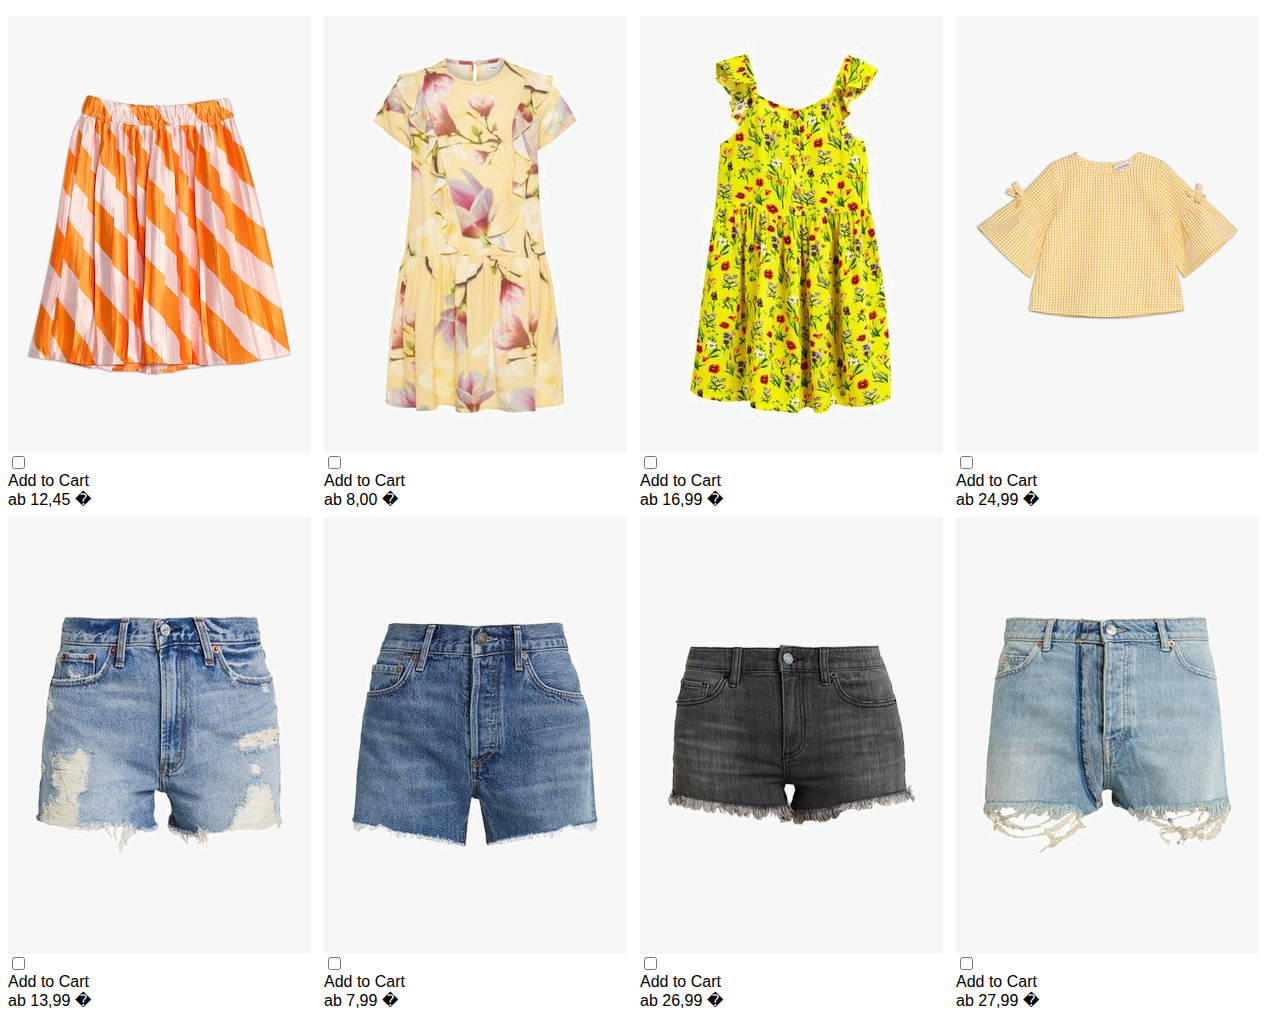
==== html5.css3.js-mobile/src/main/webapp/index.html @ 3e2a8af4 "online shop: responsive design with flexbox" ====
<!DOCTYPE html>
<html>
	<head>
		<meta name="viewport" content="width=device-width, initial-scale=1.0"> <!-- https://www.w3schools.com/css/css_rwd_viewport.asp  -->
		<link rel="stylesheet" href="css/styles.css">
		<script src="js/onlineshop.js"></script> 
		<title>On-line shop</title>
	</head>
	<body>
	<!-- 	<div id="leftDiv" class="col-3">
			<img alt="" id="chosenProductDetailsImageId" class="chosenProductDetailsImage" src=""/>
        </div>  -->
        <div class="row">
			<div class="column">
				<div class ="productImage">
					<img src="images/NA823E08M-H11@6.jpg"  alt= "product NA823E08M" class="tableImage" onmouseout = "hideDetailImage();" onmouseover="showDetailImage(this)"/>
					<input type="checkbox" id="NA823E08M-H11@6"  onclick="setAddedToCart(this)"  name="addToCart" value="Summer light skirt"/> 
					<span class="addToCartSpan">Add to Cart</span>
					<span class="priceAb">ab <span class="price">12,45 �</span></span>
				</div>
				<div class ="productImage">
					<img src="images/A0F21S00I-K11@7.jpg"  alt= "product A0F21S00I" class="tableImage" onmouseout = "hideDetailImage();" onmouseover="showDetailImage(this)"/>
					<input type="checkbox" id="A0F21S00I-K11@7"  onclick="setAddedToCart(this)"  name="addToCart" value="Summer jeans light"/> 
					<span class="addToCartSpan">Add to Cart</span>
					<span class="priceAb">ab <span class="price">13,99 �</span></span>
				</div>
			</div>
			<div class="column">
				<div class ="productImage">
					<img src="images/NA823F0VN-E11@7.jpg"  alt= "product NA823F0VN" class="tableImage" onmouseout = "hideDetailImage();" onmouseover="showDetailImage(this)"/>
					<input type="checkbox" id="NA823F0VN-E11@7" onclick="setAddedToCart(this)" name="addToCart" value="Light Body Skirt"/> 
					<span class="addToCartSpan">Add to Cart</span>
					<span class="priceAb">ab <span class="price">8,00 �</span></span>
				</div>
				<div class ="productImage">
					<img src="images/AGA21S008-K11@5.jpg"  alt= "product AGA21S008" class="tableImage" onmouseout = "hideDetailImage();" onmouseover="showDetailImage(this)"/>
					<input type="checkbox" id="AGA21S008-K11@5" onclick="setAddedToCart(this)" name="addToCart" value="Summer jeans classic"/> 
					<span class="addToCartSpan">Add to Cart</span>
					<span class="priceAb">ab <span class="price">7,99 �</span></span>
				</div>
			</div>
			<div class="column">
				<div class="productImage">
					<img src="images/NX323F11F-E11@7.jpg"  alt= "product NX323F11F" class="tableImage" onmouseout = "hideDetailImage();" onmouseover="showDetailImage(this)"/>
					<input type="checkbox" id="NX323F11F-E11@7"  onclick="setAddedToCart(this)"  name="addToCart" value="Pijamma light"/> 
					<span class="addToCartSpan">Add to Cart</span>
					<span class="priceAb">ab <span class="price">16,99 �</span></span>
				</div> 
				<div class="productImage">
					<img src="images/ARC21S002-C11@10.jpg"  alt= "product ARC21S002-C11@10" class="tableImage" onmouseout = "hideDetailImage();" onmouseover="showDetailImage(this)"/>
					<input type="checkbox" id="ARC21S002-C11@10" onclick="setAddedToCart(this)" name = "addToCart" value = "Blue jeans classic"/> 
					<span class="addToCartSpan">Add to Cart</span>
					<span class="priceAb">ab <span class="price">26,99 �</span></span>
				</div> 
			</div>
			<div class="column">
				<div class="productImage">
					<img src="images/OU523H01C-E11@7.jpg"  alt= "product OU523H01C" class="tableImage" onmouseout = "hideDetailImage();" onmouseover="showDetailImage(this)"/>
					<input type="checkbox" id="OU523H01C-E11@7" onclick="setAddedToCart(this)" name = "addToCart" value = "Summer T-shirt"/> 
					<span class="addToCartSpan">Add to Cart</span>
					<span class="priceAb">ab <span class="price">24,99 �</span></span>
				</div>
				<div class="productImage">
					<img src="images/IR221S001-K11@2.jpg"  alt= "product IR221S001-K11@2" class="tableImage" onmouseout = "hideDetailImage();" onmouseover="showDetailImage(this)"/>
					<input type="checkbox" id="IR221S001-K11@2" onclick="setAddedToCart(this)" name = "addToCart" value = "Blue jeans patched"/> 
					<span class="addToCartSpan">Add to Cart</span>
					<span class="priceAb">ab <span class="price">27,99 �</span></span>
				</div>
			</div>
		</div>  
	</body>
</html>
---- html5.css3.js-mobile/src/main/webapp/css/styles.css ----
/* Responsive design and media queries, 
	@see https://www.w3schools.com/css/css_rwd_grid.asp
	@see https://www.w3schools.com/css/css_rwd_mediaqueries.asp 
	@see https://www.w3schools.com/css/css3_mediaqueries_ex.asp
	@see https://www.w3schools.com/css/tryit.asp?filename=trycss_mediaqueries_img_gallery
	
*/

html {
	font-family:"Segoe UI",Arial,sans-serif;
}

header {
  background-color: #F1F1F1;
  padding: 25px;					/** used to generate space around an element's content **/
}

h1{font-size:36px; text-align: center;}
h2{font-size:30px; text-align: center;}

h1,h2,h3,h4,h5,h6{
	font-weight:400;				/** sets how thick or thin characters in text should be displayed. **/
}


* { /* 	 @see https://www.w3schools.com/css/css_rwd_grid.asp */
  box-sizing: border-box; /*  makes sure that the padding and the border are included in the total width and height of the elements. */
}
/* @see https://www.mediaevent.de/css/display-flex.html */
.row {
  display: flex; 
  flex-wrap: wrap; /*@see https://css-tricks.com/snippets/css/a-guide-to-flexbox/ flex items will wrap onto multiple lines, from top to bottom. */
}

/* Create four equal columns that sits next to each other */
.column {
  flex: 25%; /* @see https://css-tricks.com/snippets/css/a-guide-to-flexbox/  This is the shorthand for flex-grow, flex-shrink and flex-basis combined. The second and third parameters (flex-shrink and flex-basis) are optional. Default is 0 1 auto. */
  max-width: 25%;
}

.column .productImage {
  margin-top: 8px;
  vertical-align: middle;
}



/* Responsive layout - on desktops only enable hover */
@media screen and (min-width: 800px) {
	.column .productImage:hover{
		background-color:#ddd; 
	}
}


/* Responsive layout - makes a two column-layout instead of four columns */
@media screen and (max-width: 800px) {
  .column {
    flex: 50%;
    max-width: 50%;
  }
}

/* Responsive layout - makes the two columns stack on top of each other instead of next to each other */
@media screen and (max-width: 600px) {
  .column {
    flex: 100%;
    max-width: 100%;
  }
}

.productImage  > *{
   display :block;
}

/* ---					Styles for the navigation div 				--- E N D --- */

/* ---     styles for the products table    --- END --- */

.chosenProductDetailsImage{  /** style for the product's detailed image */
	height:550px;
	width:400px;
	padding: 10px;
	background-color: white;
}








/* styles for the contacts table --- B E G I N --- */
table.contactTable {
 	margin-top:10px;
 	margin-left:190px;
}


.contactTable .tdrigth 
{
  table-layout:fixed;
  width:120px;
}

.contactTable textarea {				/** limiting the textarea size, @see https://stackoverflow.com/questions/27939344/textarea-max-width **/
    width:100%;
    max-width:98%;
    max-height:30%;
}


/* styles for the contacts table --- E N D --- */
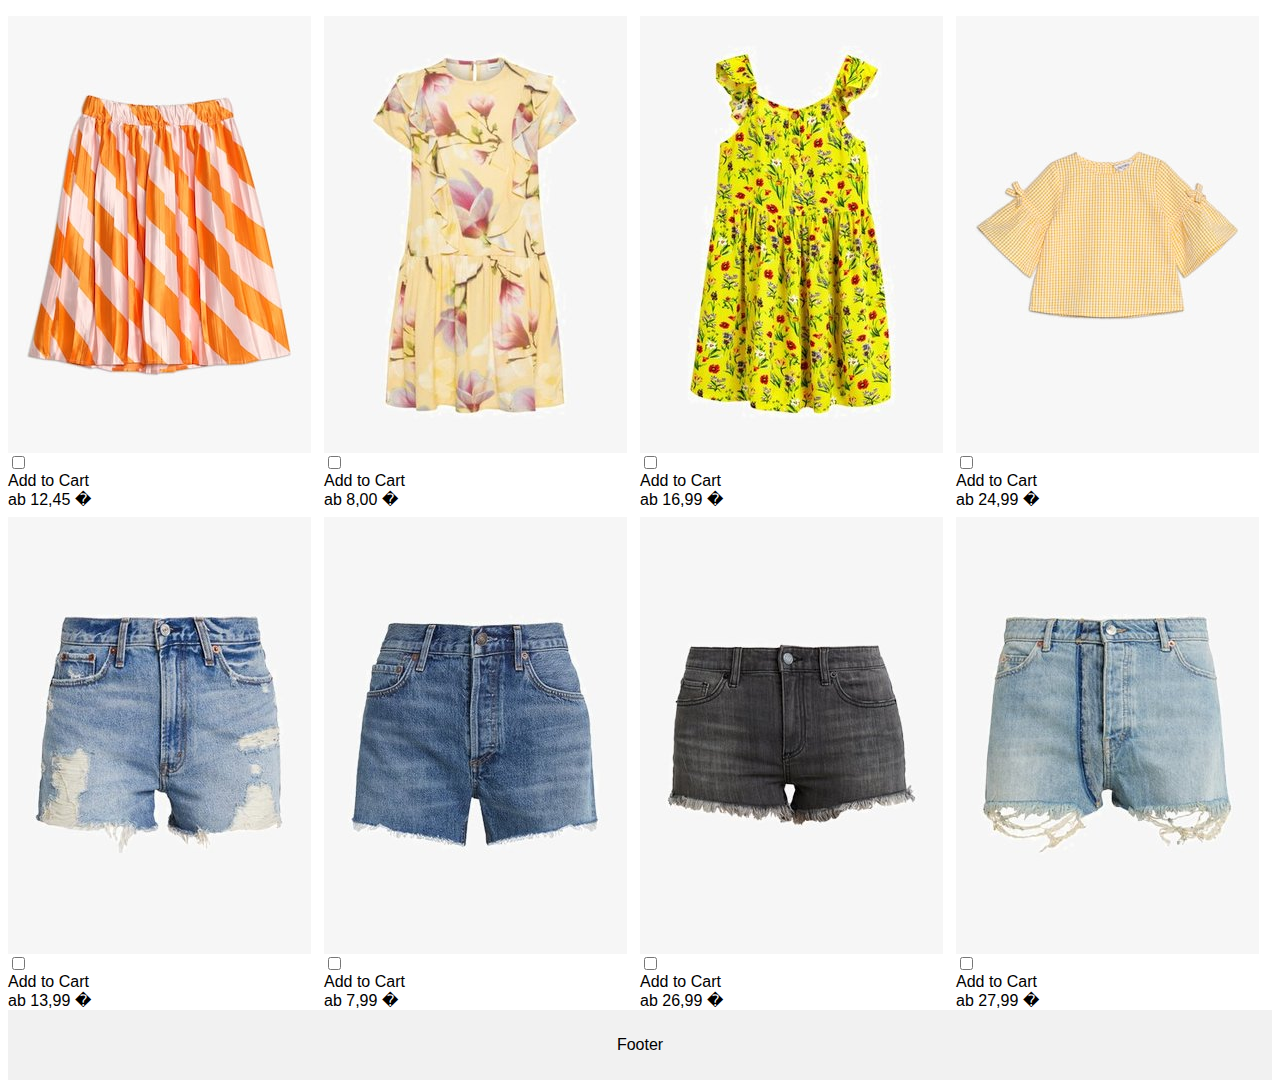
==== commit cb45a357: "footer added" ====
--- a/html5.css3.js-mobile/src/main/webapp/index.html
+++ b/html5.css3.js-mobile/src/main/webapp/index.html
@@ -67,6 +67,9 @@
 					<span class="priceAb">ab <span class="price">27,99 �</span></span>
 				</div>
 			</div>
-		</div>  
+		</div>
+		<div class="footer">
+  			<p>Footer</p>
+		</div>
 	</body>
 </html>
--- a/html5.css3.js-mobile/src/main/webapp/css/styles.css
+++ b/html5.css3.js-mobile/src/main/webapp/css/styles.css
@@ -74,6 +74,23 @@
    display :block;
 }
 
+/* Clear floats after the columns */
+.row:after {
+  content: "";
+  display: table;
+  clear: both;
+}
+
+/* Style the footer */
+.footer {
+  background-color: #f1f1f1;
+  padding: 10px;
+  text-align: center;
+}
+
+
+
+
 /* ---					Styles for the navigation div 				--- E N D --- */
 
 /* ---     styles for the products table    --- END --- */
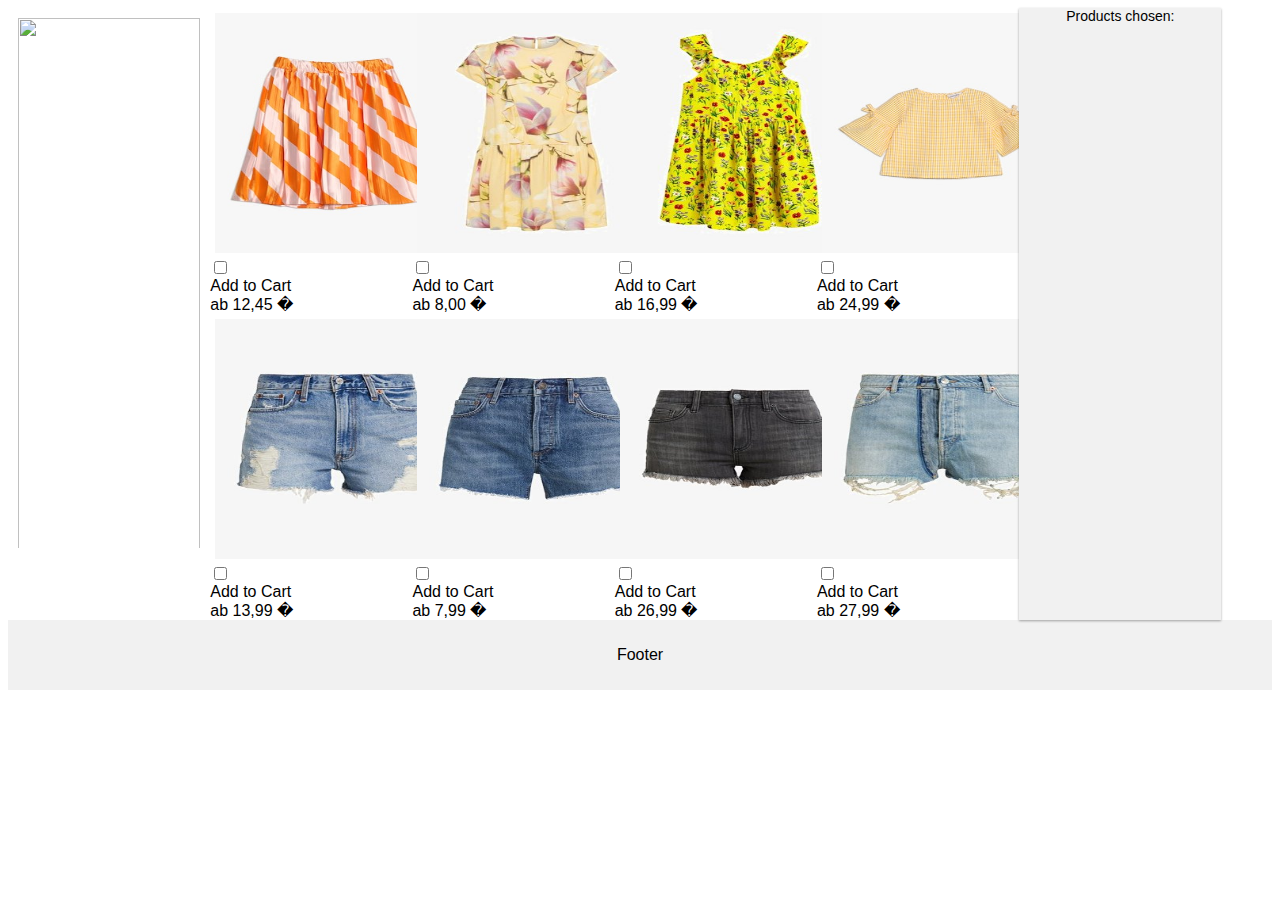
==== commit aa254aef: "mobile1 improved, but still needs adjustments" ====
--- a/html5.css3.js-mobile/src/main/webapp/index.html
+++ b/html5.css3.js-mobile/src/main/webapp/index.html
@@ -7,66 +7,69 @@
 		<title>On-line shop</title>
 	</head>
 	<body>
-	<!-- 	<div id="leftDiv" class="col-3">
+       <div class="row">
+       	<div class = "column">
 			<img alt="" id="chosenProductDetailsImageId" class="chosenProductDetailsImage" src=""/>
-        </div>  -->
-        <div class="row">
-			<div class="column">
-				<div class ="productImage">
-					<img src="images/NA823E08M-H11@6.jpg"  alt= "product NA823E08M" class="tableImage" onmouseout = "hideDetailImage();" onmouseover="showDetailImage(this)"/>
-					<input type="checkbox" id="NA823E08M-H11@6"  onclick="setAddedToCart(this)"  name="addToCart" value="Summer light skirt"/> 
-					<span class="addToCartSpan">Add to Cart</span>
-					<span class="priceAb">ab <span class="price">12,45 �</span></span>
-				</div>
-				<div class ="productImage">
-					<img src="images/A0F21S00I-K11@7.jpg"  alt= "product A0F21S00I" class="tableImage" onmouseout = "hideDetailImage();" onmouseover="showDetailImage(this)"/>
-					<input type="checkbox" id="A0F21S00I-K11@7"  onclick="setAddedToCart(this)"  name="addToCart" value="Summer jeans light"/> 
-					<span class="addToCartSpan">Add to Cart</span>
-					<span class="priceAb">ab <span class="price">13,99 �</span></span>
-				</div>
+       	</div>
+		<div class="column">
+			<div class ="productImage">
+				<img src="images/NA823E08M-H11@6.jpg"  alt= "product NA823E08M" class="tableImage" onmouseout = "hideDetailImage();" onmouseover="showDetailImage(this)"/>
+				<input type="checkbox" id="NA823E08M-H11@6"  onclick="setAddedToCart(this)"  name="addToCart" value="Summer light skirt"/> 
+				<span class="addToCartSpan">Add to Cart</span>
+				<span class="priceAb">ab <span class="price">12,45 �</span></span>
 			</div>
-			<div class="column">
-				<div class ="productImage">
-					<img src="images/NA823F0VN-E11@7.jpg"  alt= "product NA823F0VN" class="tableImage" onmouseout = "hideDetailImage();" onmouseover="showDetailImage(this)"/>
-					<input type="checkbox" id="NA823F0VN-E11@7" onclick="setAddedToCart(this)" name="addToCart" value="Light Body Skirt"/> 
-					<span class="addToCartSpan">Add to Cart</span>
-					<span class="priceAb">ab <span class="price">8,00 �</span></span>
-				</div>
-				<div class ="productImage">
-					<img src="images/AGA21S008-K11@5.jpg"  alt= "product AGA21S008" class="tableImage" onmouseout = "hideDetailImage();" onmouseover="showDetailImage(this)"/>
-					<input type="checkbox" id="AGA21S008-K11@5" onclick="setAddedToCart(this)" name="addToCart" value="Summer jeans classic"/> 
-					<span class="addToCartSpan">Add to Cart</span>
-					<span class="priceAb">ab <span class="price">7,99 �</span></span>
-				</div>
+			<div class ="productImage">
+				<img src="images/A0F21S00I-K11@7.jpg"  alt= "product A0F21S00I" class="tableImage" onmouseout = "hideDetailImage();" onmouseover="showDetailImage(this)"/>
+				<input type="checkbox" id="A0F21S00I-K11@7"  onclick="setAddedToCart(this)"  name="addToCart" value="Summer jeans light"/> 
+				<span class="addToCartSpan">Add to Cart</span>
+				<span class="priceAb">ab <span class="price">13,99 �</span></span>
 			</div>
-			<div class="column">
-				<div class="productImage">
-					<img src="images/NX323F11F-E11@7.jpg"  alt= "product NX323F11F" class="tableImage" onmouseout = "hideDetailImage();" onmouseover="showDetailImage(this)"/>
-					<input type="checkbox" id="NX323F11F-E11@7"  onclick="setAddedToCart(this)"  name="addToCart" value="Pijamma light"/> 
-					<span class="addToCartSpan">Add to Cart</span>
-					<span class="priceAb">ab <span class="price">16,99 �</span></span>
-				</div> 
-				<div class="productImage">
-					<img src="images/ARC21S002-C11@10.jpg"  alt= "product ARC21S002-C11@10" class="tableImage" onmouseout = "hideDetailImage();" onmouseover="showDetailImage(this)"/>
-					<input type="checkbox" id="ARC21S002-C11@10" onclick="setAddedToCart(this)" name = "addToCart" value = "Blue jeans classic"/> 
-					<span class="addToCartSpan">Add to Cart</span>
-					<span class="priceAb">ab <span class="price">26,99 �</span></span>
-				</div> 
+		</div>
+		<div class="column">
+			<div class ="productImage">
+				<img src="images/NA823F0VN-E11@7.jpg"  alt= "product NA823F0VN" class="tableImage" onmouseout = "hideDetailImage();" onmouseover="showDetailImage(this)"/>
+				<input type="checkbox" id="NA823F0VN-E11@7" onclick="setAddedToCart(this)" name="addToCart" value="Light Body Skirt"/> 
+				<span class="addToCartSpan">Add to Cart</span>
+				<span class="priceAb">ab <span class="price">8,00 �</span></span>
 			</div>
-			<div class="column">
-				<div class="productImage">
-					<img src="images/OU523H01C-E11@7.jpg"  alt= "product OU523H01C" class="tableImage" onmouseout = "hideDetailImage();" onmouseover="showDetailImage(this)"/>
-					<input type="checkbox" id="OU523H01C-E11@7" onclick="setAddedToCart(this)" name = "addToCart" value = "Summer T-shirt"/> 
-					<span class="addToCartSpan">Add to Cart</span>
-					<span class="priceAb">ab <span class="price">24,99 �</span></span>
-				</div>
-				<div class="productImage">
-					<img src="images/IR221S001-K11@2.jpg"  alt= "product IR221S001-K11@2" class="tableImage" onmouseout = "hideDetailImage();" onmouseover="showDetailImage(this)"/>
-					<input type="checkbox" id="IR221S001-K11@2" onclick="setAddedToCart(this)" name = "addToCart" value = "Blue jeans patched"/> 
-					<span class="addToCartSpan">Add to Cart</span>
-					<span class="priceAb">ab <span class="price">27,99 �</span></span>
-				</div>
+			<div class ="productImage">
+				<img src="images/AGA21S008-K11@5.jpg"  alt= "product AGA21S008" class="tableImage" onmouseout = "hideDetailImage();" onmouseover="showDetailImage(this)"/>
+				<input type="checkbox" id="AGA21S008-K11@5" onclick="setAddedToCart(this)" name="addToCart" value="Summer jeans classic"/> 
+				<span class="addToCartSpan">Add to Cart</span>
+				<span class="priceAb">ab <span class="price">7,99 �</span></span>
 			</div>
+		</div>
+		<div class="column">
+			<div class="productImage">
+				<img src="images/NX323F11F-E11@7.jpg"  alt= "product NX323F11F" class="tableImage" onmouseout = "hideDetailImage();" onmouseover="showDetailImage(this)"/>
+				<input type="checkbox" id="NX323F11F-E11@7"  onclick="setAddedToCart(this)"  name="addToCart" value="Pijamma light"/> 
+				<span class="addToCartSpan">Add to Cart</span>
+				<span class="priceAb">ab <span class="price">16,99 �</span></span>
+			</div> 
+			<div class="productImage">
+				<img src="images/ARC21S002-C11@10.jpg"  alt= "product ARC21S002-C11@10" class="tableImage" onmouseout = "hideDetailImage();" onmouseover="showDetailImage(this)"/>
+				<input type="checkbox" id="ARC21S002-C11@10" onclick="setAddedToCart(this)" name = "addToCart" value = "Blue jeans classic"/> 
+				<span class="addToCartSpan">Add to Cart</span>
+				<span class="priceAb">ab <span class="price">26,99 �</span></span>
+			</div> 
+		</div>
+		<div class="column">
+			<div class="productImage">
+				<img src="images/OU523H01C-E11@7.jpg"  alt= "product OU523H01C" class="tableImage" onmouseout = "hideDetailImage();" onmouseover="showDetailImage(this)"/>
+				<input type="checkbox" id="OU523H01C-E11@7" onclick="setAddedToCart(this)" name = "addToCart" value = "Summer T-shirt"/> 
+				<span class="addToCartSpan">Add to Cart</span>
+				<span class="priceAb">ab <span class="price">24,99 �</span></span>
+			</div>
+			<div class="productImage">
+				<img src="images/IR221S001-K11@2.jpg"  alt= "product IR221S001-K11@2" class="tableImage" onmouseout = "hideDetailImage();" onmouseover="showDetailImage(this)"/>
+				<input type="checkbox" id="IR221S001-K11@2" onclick="setAddedToCart(this)" name = "addToCart" value = "Blue jeans patched"/> 
+				<span class="addToCartSpan">Add to Cart</span>
+				<span class="priceAb">ab <span class="price">27,99 �</span></span>
+			</div>
+		</div>
+		<div class="column aside">
+			Products chosen:
+		</div>
 		</div>
 		<div class="footer">
   			<p>Footer</p>
--- a/html5.css3.js-mobile/src/main/webapp/css/styles.css
+++ b/html5.css3.js-mobile/src/main/webapp/css/styles.css
@@ -1,10 +1,10 @@
 
-/* Responsive design and media queries, 
-	@see https://www.w3schools.com/css/css_rwd_grid.asp
-	@see https://www.w3schools.com/css/css_rwd_mediaqueries.asp 
+/* The online shop with responsive design, media queries, and flexbox template:
+	Flexbox is preferred for simpler templates, whereas grid - for complex ones
+	@see https://www.w3schools.com/css/tryit.asp?filename=trycss_mediaqueries_img_gallery
 	@see https://www.w3schools.com/css/css3_mediaqueries_ex.asp
-	@see https://www.w3schools.com/css/tryit.asp?filename=trycss_mediaqueries_img_gallery
-	
+	@see https://css-tricks.com/snippets/css/a-guide-to-flexbox/
+	@see https://www.mediaevent.de/css/display-flex.html
 */
 
 html {
@@ -12,7 +12,7 @@
 }
 
 header {
-  background-color: #F1F1F1;
+  background-color: #f1f1f1;
   padding: 25px;					/** used to generate space around an element's content **/
 }
 
@@ -20,34 +20,59 @@
 h2{font-size:30px; text-align: center;}
 
 h1,h2,h3,h4,h5,h6{
-	font-weight:400;				/** sets how thick or thin characters in text should be displayed. **/
+  font-weight:400;				/** sets how thick or thin characters in text should be displayed. **/
 }
 
 
 * { /* 	 @see https://www.w3schools.com/css/css_rwd_grid.asp */
   box-sizing: border-box; /*  makes sure that the padding and the border are included in the total width and height of the elements. */
 }
-/* @see https://www.mediaevent.de/css/display-flex.html */
-.row {
-  display: flex; 
+
+.row { /*the container for the column classes */
+  display: flex;  /* display:flex und display: grid sind in CSS3 dazugekommen. */
   flex-wrap: wrap; /*@see https://css-tricks.com/snippets/css/a-guide-to-flexbox/ flex items will wrap onto multiple lines, from top to bottom. */
 }
 
-/* Create four equal columns that sits next to each other */
+/* Create six equal columns that sit next to each other */
 .column {
-  flex: 25%; /* @see https://css-tricks.com/snippets/css/a-guide-to-flexbox/  This is the shorthand for flex-grow, flex-shrink and flex-basis combined. The second and third parameters (flex-shrink and flex-basis) are optional. Default is 0 1 auto. */
-  max-width: 25%;
+  flex: 16%; /* @see https://css-tricks.com/snippets/css/a-guide-to-flexbox/  This is the shorthand for flex-grow, flex-shrink and flex-basis combined. The second and third parameters (flex-shrink and flex-basis) are optional. Default is 0 1 auto. */
+  max-width: 16%;
 }
 
-.column .productImage {
-  margin-top: 8px;
-  vertical-align: middle;
+.productImage  > *{ /* all chidren of the class productImage */
+   display :block;
+}
+
+.chosenProductDetailsImage{  /** style for the product's detailed image */
+	height:550px;
+	width:100%;
+	padding: 10px;
+	background-color: white;
+}
+
+/* Clear floats after the columns */
+.row:after {
+  content: "";
+  display: table;
+  clear: both;
 }
 
 
+.aside {   	/* ---     styles for the products chosen summary "table"  */
+  background-color: #f1f1f1;
+  text-align: center;
+  font-size: 14px;
+  box-shadow: 0 1px 3px rgba(0,0,0,0.12), 0 1px 2px rgba(0,0,0,0.24);
+}
 
 /* Responsive layout - on desktops only enable hover */
 @media screen and (min-width: 800px) {
+	
+	.tableImage{	/* ---     styles for the products "table"  */
+		height:250px;
+		width:250px;
+		padding: 5px;
+	}
 	.column .productImage:hover{
 		background-color:#ddd; 
 	}
@@ -57,8 +82,8 @@
 /* Responsive layout - makes a two column-layout instead of four columns */
 @media screen and (max-width: 800px) {
   .column {
-    flex: 50%;
-    max-width: 50%;
+    flex: 25%;
+    max-width: 25%;
   }
 }
 
@@ -70,16 +95,6 @@
   }
 }
 
-.productImage  > *{
-   display :block;
-}
-
-/* Clear floats after the columns */
-.row:after {
-  content: "";
-  display: table;
-  clear: both;
-}
 
 /* Style the footer */
 .footer {
@@ -90,23 +105,7 @@
 
 
 
-
 /* ---					Styles for the navigation div 				--- E N D --- */
-
-/* ---     styles for the products table    --- END --- */
-
-.chosenProductDetailsImage{  /** style for the product's detailed image */
-	height:550px;
-	width:400px;
-	padding: 10px;
-	background-color: white;
-}
-
-
-
-
-
-
 
 
 /* styles for the contacts table --- B E G I N --- */
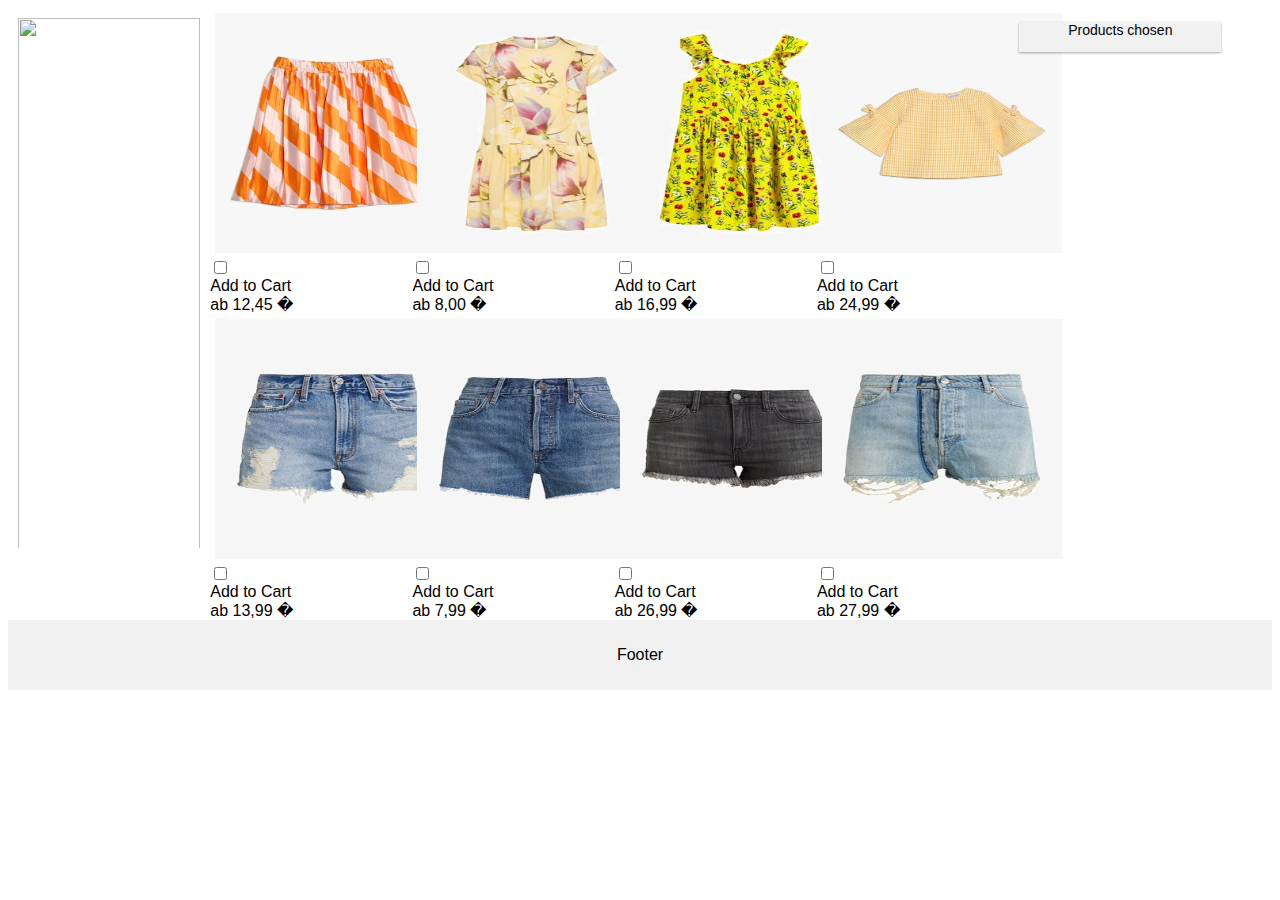
==== commit c49e19d4: "mobile1 +add items to cart working, still needs to be improved!" ====
--- a/html5.css3.js-mobile/src/main/webapp/index.html
+++ b/html5.css3.js-mobile/src/main/webapp/index.html
@@ -12,63 +12,67 @@
 			<img alt="" id="chosenProductDetailsImageId" class="chosenProductDetailsImage" src=""/>
        	</div>
 		<div class="column">
-			<div class ="productImage">
-				<img src="images/NA823E08M-H11@6.jpg"  alt= "product NA823E08M" class="tableImage" onmouseout = "hideDetailImage();" onmouseover="showDetailImage(this)"/>
+			<div class ="productImage" onmouseout = "hideDetailImage();" onmouseover="showDetailImage(this)">
+				<img src="images/NA823E08M-H11@6.jpg"  alt= "product NA823E08M" class="tableImage"/>
 				<input type="checkbox" id="NA823E08M-H11@6"  onclick="setAddedToCart(this)"  name="addToCart" value="Summer light skirt"/> 
 				<span class="addToCartSpan">Add to Cart</span>
 				<span class="priceAb">ab <span class="price">12,45 �</span></span>
 			</div>
-			<div class ="productImage">
-				<img src="images/A0F21S00I-K11@7.jpg"  alt= "product A0F21S00I" class="tableImage" onmouseout = "hideDetailImage();" onmouseover="showDetailImage(this)"/>
+			<div class ="productImage" onmouseout = "hideDetailImage();" onmouseover="showDetailImage(this)">
+				<img src="images/A0F21S00I-K11@7.jpg"  alt= "product A0F21S00I" class="tableImage"/>
 				<input type="checkbox" id="A0F21S00I-K11@7"  onclick="setAddedToCart(this)"  name="addToCart" value="Summer jeans light"/> 
 				<span class="addToCartSpan">Add to Cart</span>
 				<span class="priceAb">ab <span class="price">13,99 �</span></span>
 			</div>
 		</div>
 		<div class="column">
-			<div class ="productImage">
-				<img src="images/NA823F0VN-E11@7.jpg"  alt= "product NA823F0VN" class="tableImage" onmouseout = "hideDetailImage();" onmouseover="showDetailImage(this)"/>
+			<div class ="productImage" onmouseout = "hideDetailImage();" onmouseover="showDetailImage(this)">
+				<img src="images/NA823F0VN-E11@7.jpg"  alt= "product NA823F0VN" class="tableImage"/>
 				<input type="checkbox" id="NA823F0VN-E11@7" onclick="setAddedToCart(this)" name="addToCart" value="Light Body Skirt"/> 
 				<span class="addToCartSpan">Add to Cart</span>
 				<span class="priceAb">ab <span class="price">8,00 �</span></span>
 			</div>
-			<div class ="productImage">
-				<img src="images/AGA21S008-K11@5.jpg"  alt= "product AGA21S008" class="tableImage" onmouseout = "hideDetailImage();" onmouseover="showDetailImage(this)"/>
+			<div class ="productImage" onmouseout = "hideDetailImage();" onmouseover="showDetailImage(this)">
+				<img src="images/AGA21S008-K11@5.jpg"  alt= "product AGA21S008" class="tableImage"/>
 				<input type="checkbox" id="AGA21S008-K11@5" onclick="setAddedToCart(this)" name="addToCart" value="Summer jeans classic"/> 
 				<span class="addToCartSpan">Add to Cart</span>
 				<span class="priceAb">ab <span class="price">7,99 �</span></span>
 			</div>
 		</div>
 		<div class="column">
-			<div class="productImage">
-				<img src="images/NX323F11F-E11@7.jpg"  alt= "product NX323F11F" class="tableImage" onmouseout = "hideDetailImage();" onmouseover="showDetailImage(this)"/>
+			<div class="productImage" onmouseout = "hideDetailImage();" onmouseover="showDetailImage(this)">
+				<img src="images/NX323F11F-E11@7.jpg"  alt= "product NX323F11F" class="tableImage"/>
 				<input type="checkbox" id="NX323F11F-E11@7"  onclick="setAddedToCart(this)"  name="addToCart" value="Pijamma light"/> 
 				<span class="addToCartSpan">Add to Cart</span>
 				<span class="priceAb">ab <span class="price">16,99 �</span></span>
 			</div> 
-			<div class="productImage">
-				<img src="images/ARC21S002-C11@10.jpg"  alt= "product ARC21S002-C11@10" class="tableImage" onmouseout = "hideDetailImage();" onmouseover="showDetailImage(this)"/>
+			<div class="productImage" onmouseout = "hideDetailImage();" onmouseover="showDetailImage(this)">
+				<img src="images/ARC21S002-C11@10.jpg"  alt= "product ARC21S002-C11@10" class="tableImage"/>
 				<input type="checkbox" id="ARC21S002-C11@10" onclick="setAddedToCart(this)" name = "addToCart" value = "Blue jeans classic"/> 
 				<span class="addToCartSpan">Add to Cart</span>
 				<span class="priceAb">ab <span class="price">26,99 �</span></span>
 			</div> 
 		</div>
 		<div class="column">
-			<div class="productImage">
-				<img src="images/OU523H01C-E11@7.jpg"  alt= "product OU523H01C" class="tableImage" onmouseout = "hideDetailImage();" onmouseover="showDetailImage(this)"/>
+			<div class="productImage" onmouseout = "hideDetailImage();" onmouseover="showDetailImage(this)">
+				<img src="images/OU523H01C-E11@7.jpg"  alt= "product OU523H01C" class="tableImage"/>
 				<input type="checkbox" id="OU523H01C-E11@7" onclick="setAddedToCart(this)" name = "addToCart" value = "Summer T-shirt"/> 
 				<span class="addToCartSpan">Add to Cart</span>
 				<span class="priceAb">ab <span class="price">24,99 �</span></span>
 			</div>
-			<div class="productImage">
-				<img src="images/IR221S001-K11@2.jpg"  alt= "product IR221S001-K11@2" class="tableImage" onmouseout = "hideDetailImage();" onmouseover="showDetailImage(this)"/>
+			<div class="productImage" onmouseout = "hideDetailImage();" onmouseover="showDetailImage(this)">
+				<img src="images/IR221S001-K11@2.jpg"  alt= "product IR221S001-K11@2" class="tableImage"/>
 				<input type="checkbox" id="IR221S001-K11@2" onclick="setAddedToCart(this)" name = "addToCart" value = "Blue jeans patched"/> 
 				<span class="addToCartSpan">Add to Cart</span>
 				<span class="priceAb">ab <span class="price">27,99 �</span></span>
 			</div>
 		</div>
-		<div class="column aside">
-			Products chosen:
+		<div class="column">
+			<div class="aside">
+		        <p>Products chosen</p>
+		      	<table id="cartTableId">
+		   		</table>
+		    </div>
 		</div>
 		</div>
 		<div class="footer">
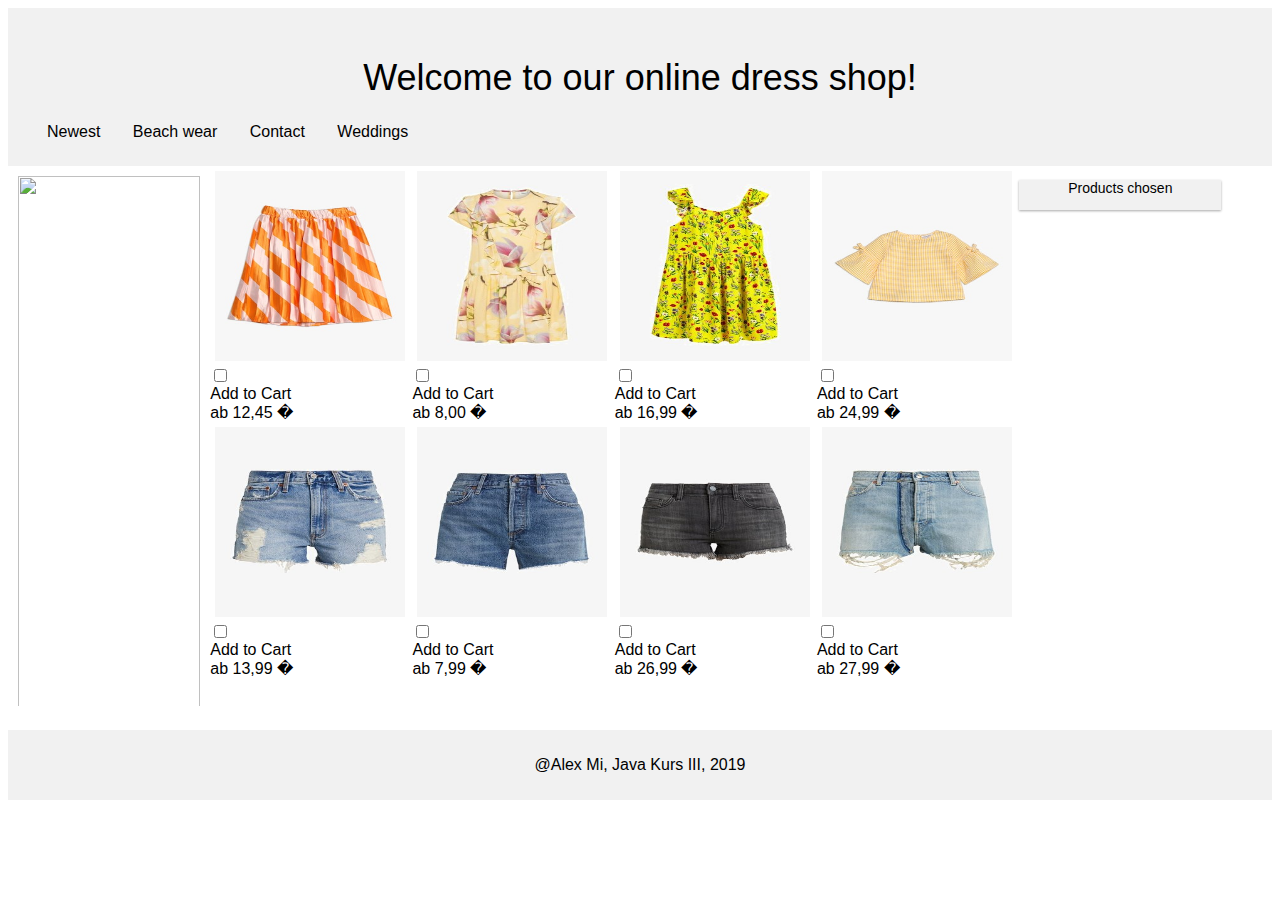
==== commit aac83204: "view improved, still needs improvements" ====
--- a/html5.css3.js-mobile/src/main/webapp/index.html
+++ b/html5.css3.js-mobile/src/main/webapp/index.html
@@ -7,6 +7,16 @@
 		<title>On-line shop</title>
 	</head>
 	<body>
+		<!-- Header -->
+		<header>
+			<h1>Welcome to our online dress shop!</h1>
+		    <div class="topnav">
+		      <a href="#">Newest</a>
+		      <a href="beachWear.html">Beach wear</a>
+		      <a href="contact.html">Contact</a>
+		      <a href="#">Weddings</a>
+		    </div>
+		</header>
        <div class="row">
        	<div class = "column">
 			<img alt="" id="chosenProductDetailsImageId" class="chosenProductDetailsImage" src=""/>
@@ -76,7 +86,7 @@
 		</div>
 		</div>
 		<div class="footer">
-  			<p>Footer</p>
+  			<p>@Alex Mi, Java Kurs III, 2019</p>
 		</div>
 	</body>
 </html>
--- a/html5.css3.js-mobile/src/main/webapp/css/styles.css
+++ b/html5.css3.js-mobile/src/main/webapp/css/styles.css
@@ -21,6 +21,19 @@
 
 h1,h2,h3,h4,h5,h6{
   font-weight:400;				/** sets how thick or thin characters in text should be displayed. **/
+}
+
+.topnav a {
+  color: #000;
+  text-align: center;
+  padding: 14px;			/** used to generate space around an element's content **/
+  text-decoration: none;	/** removes the underline in the link's content **/
+}
+
+
+/* Change color on hover */
+.topnav a:hover {
+  background-color: #ddd;	/** change the background color on mouse over: the whole padding box content will be filled **/
 }
 
 
@@ -69,8 +82,8 @@
 @media screen and (min-width: 800px) {
 	
 	.tableImage{	/* ---     styles for the products "table"  */
-		height:250px;
-		width:250px;
+		height:200px;
+		width:200px;
 		padding: 5px;
 	}
 	.column .productImage:hover{
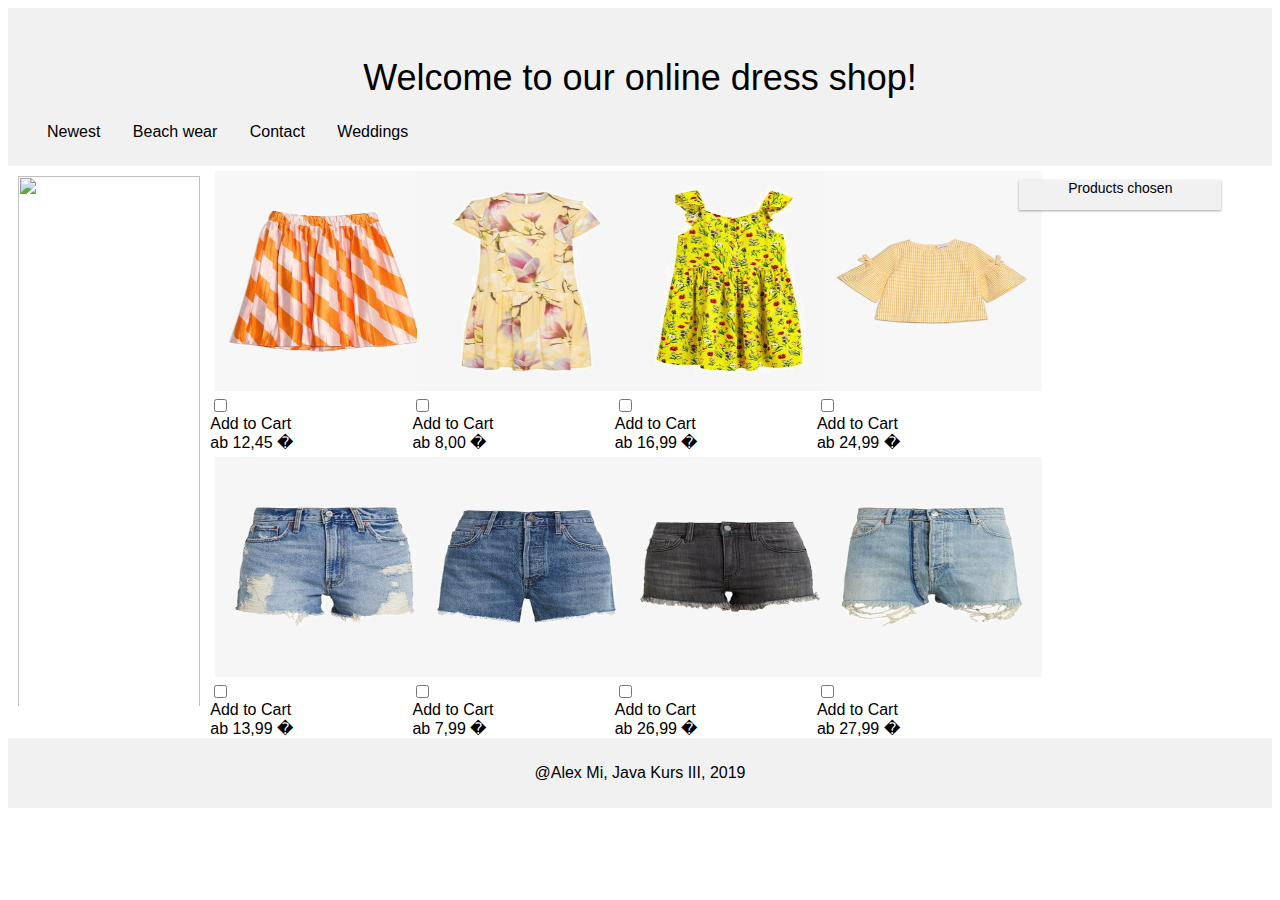
==== commit 4270fb9e: "mobile1-flex-working!" ====
--- a/html5.css3.js-mobile/src/main/webapp/index.html
+++ b/html5.css3.js-mobile/src/main/webapp/index.html
@@ -18,7 +18,7 @@
 		    </div>
 		</header>
        <div class="row">
-       	<div class = "column">
+       	<div class = "column hideOnMobile">
 			<img alt="" id="chosenProductDetailsImageId" class="chosenProductDetailsImage" src=""/>
        	</div>
 		<div class="column">
--- a/html5.css3.js-mobile/src/main/webapp/css/styles.css
+++ b/html5.css3.js-mobile/src/main/webapp/css/styles.css
@@ -1,5 +1,5 @@
 
-/* The online shop with responsive design, media queries, and flexbox template:
+/* The online shop with responsive design, media queries, and flexbox layout:
 	Flexbox is preferred for simpler templates, whereas grid - for complex ones
 	@see https://www.w3schools.com/css/tryit.asp?filename=trycss_mediaqueries_img_gallery
 	@see https://www.w3schools.com/css/css3_mediaqueries_ex.asp
@@ -42,7 +42,7 @@
 }
 
 .row { /*the container for the column classes */
-  display: flex;  /* display:flex und display: grid sind in CSS3 dazugekommen. */
+  display: flex;  /* display:flex und display: grid sind in CSS3 dazugekommen; display-flex: enables a flex context for all its direct children */
   flex-wrap: wrap; /*@see https://css-tricks.com/snippets/css/a-guide-to-flexbox/ flex items will wrap onto multiple lines, from top to bottom. */
 }
 
@@ -63,6 +63,12 @@
 	background-color: white;
 }
 
+.tableImage{	/* ---     styles for the products "table"  */
+	height:230px;
+	width:230px;
+	padding: 5px;
+}
+
 /* Clear floats after the columns */
 .row:after {
   content: "";
@@ -70,6 +76,9 @@
   clear: both;
 }
 
+.productImage:hover{
+	background-color:#ddd; 
+}
 
 .aside {   	/* ---     styles for the products chosen summary "table"  */
   background-color: #f1f1f1;
@@ -79,32 +88,47 @@
 }
 
 /* Responsive layout - on desktops only enable hover */
-@media screen and (min-width: 800px) {
-	
-	.tableImage{	/* ---     styles for the products "table"  */
-		height:200px;
-		width:200px;
-		padding: 5px;
-	}
-	.column .productImage:hover{
-		background-color:#ddd; 
-	}
+@media screen and (max-width: 1200px) {
+	 .column {
+	   	flex: 20%;
+	    max-width: 20%;
+	 }
+}
+
+
+/* Responsive layout - on desktops only enable hover */
+@media screen and (max-width: 900px) {
+	 .column {
+	   	flex: 25%;
+	    max-width: 25%;
+	 }
 }
 
 
 /* Responsive layout - makes a two column-layout instead of four columns */
 @media screen and (max-width: 800px) {
   .column {
-    flex: 25%;
-    max-width: 25%;
+    flex: 33%;
+    max-width: 33%;
   }
 }
+
 
 /* Responsive layout - makes the two columns stack on top of each other instead of next to each other */
 @media screen and (max-width: 600px) {
   .column {
     flex: 100%;
     max-width: 100%;
+  }
+  
+  .tableImage{	/* ---     styles for the products "table"  */
+	height:100%;
+	width:100%;
+	padding: 5px;
+   }
+  
+  .column.hideOnMobile{
+  	display:none;
   }
 }
 
@@ -122,7 +146,7 @@
 
 
 /* styles for the contacts table --- B E G I N --- */
-table.contactTable {
+table.contactTable {	
  	margin-top:10px;
  	margin-left:190px;
 }
